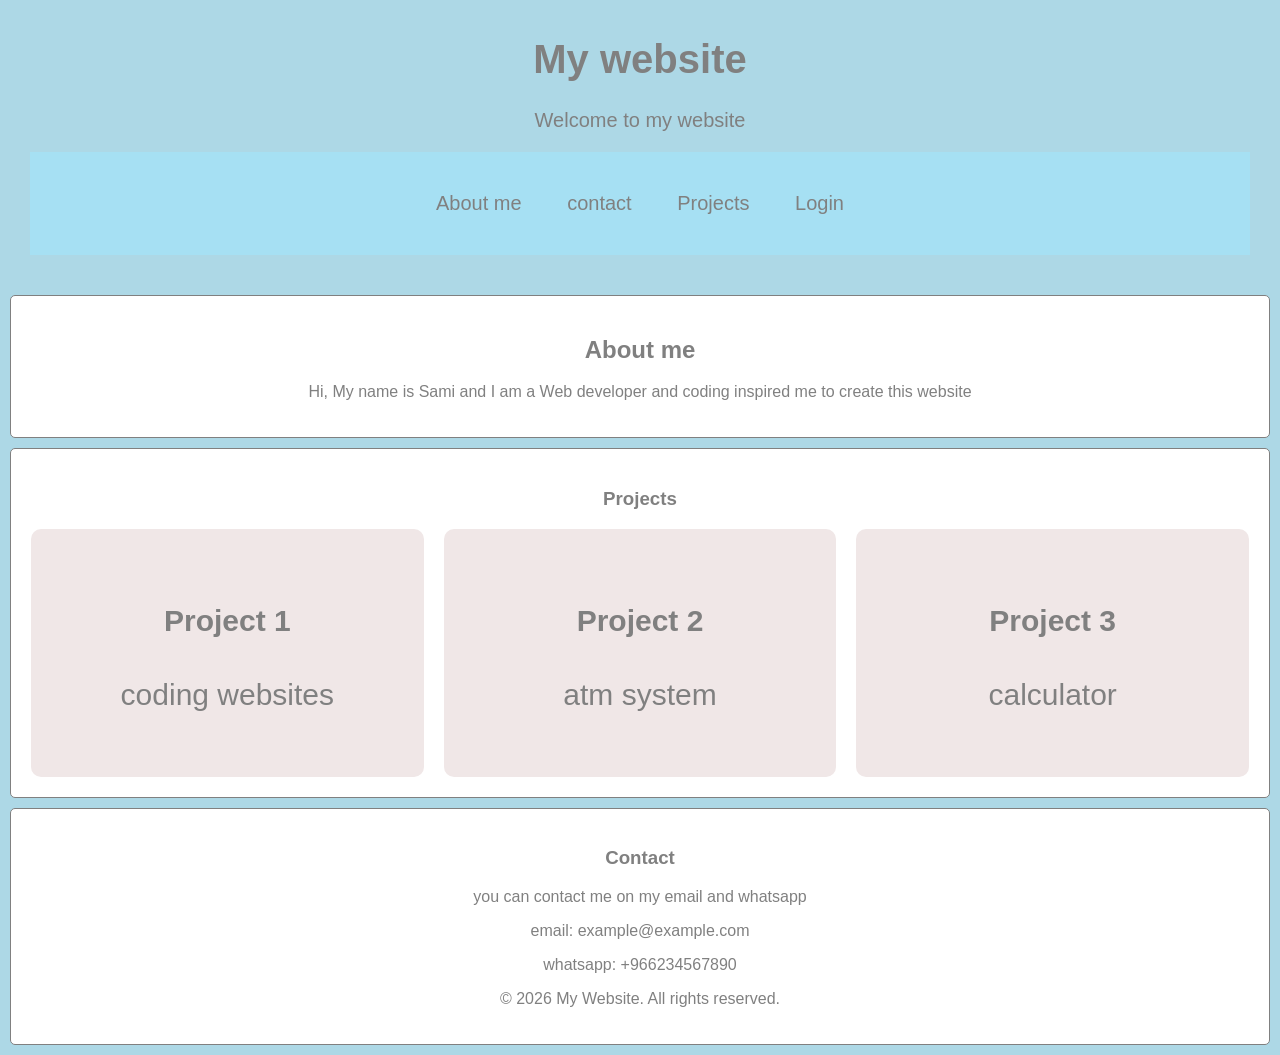
==== index.html @ 67c9583f "Add files via upload" ====
<!DOCTYPE html>
<html>
    <head>
        <header>
        <title>Welcome</title>
        <h1>My website</h1>
        <p>Welcome to my website</p>
        <nav>
            <a href="#About me">About me</a>
            <a href="#contact">contact</a>
            <a href="#projects">Projects</a>
            <a href="another page.html">Login</a>
        </nav>
        </header>
        <link rel="stylesheet" href="style.css">
    </head>
    <body>
    <section id="About me">
        <h2>About me</h2>
        <p>Hi, My name is Sami and I am a Web developer and coding inspired me to create this website</p>
    </section>
    <section id="projects">
        <h3>Projects</h3>
        <div class="container">
            <div class="card">
                <h4>Project 1</h4>
                <p>coding websites</p>
            </div>
            <div class="card">
                <h4>Project 2</h4>
                <p>atm system</p>
            </div>
            <div class="card">
                <h4>Project 3</h4>
                <p>calculator</p>
            </div>
        </div>
    </section>
    <section id="contact">
        <h3>Contact</h3>
        <p>you can contact me on my email and whatsapp</p>
        <p>email: example@example.com</p>
        <p>whatsapp: +966234567890</p>
        <p>© 2026 My Website. All rights reserved.</p>
    </section>
     </body>
</html>
---- style.css ----
body {
    background-color: lightblue;
    color: gray;
    text-align: center;
    margin: 0;
    padding: 0;
    font-family: Arial, sans-serif;
}
section {
    padding: 20px;
    margin: 10px;
    border: 1px solid gray;
    border-radius: 5px;
    background-color: white;
}
nav {
    background-color: rgb(166, 224, 243);
    padding: 40px;
    margin: 20px;
    justify-content: space-between;
}
nav a {
    color: gray;
    text-decoration: none;
    margin-top: 50px;
    padding: 20px;
}
.container {
    font-size: 30px;
    display: flex;
    align-items: center;
    justify-content: space-between;
    gap: 20px;
    margin-top: 15px;
}
.card {
    background-color:rgb(240, 231, 231);
    align-items: center;
    border-radius: 10px;
    flex: 1;
    padding: 35px;
}
header {
    font-size: 20px;
    padding: 10px;
}
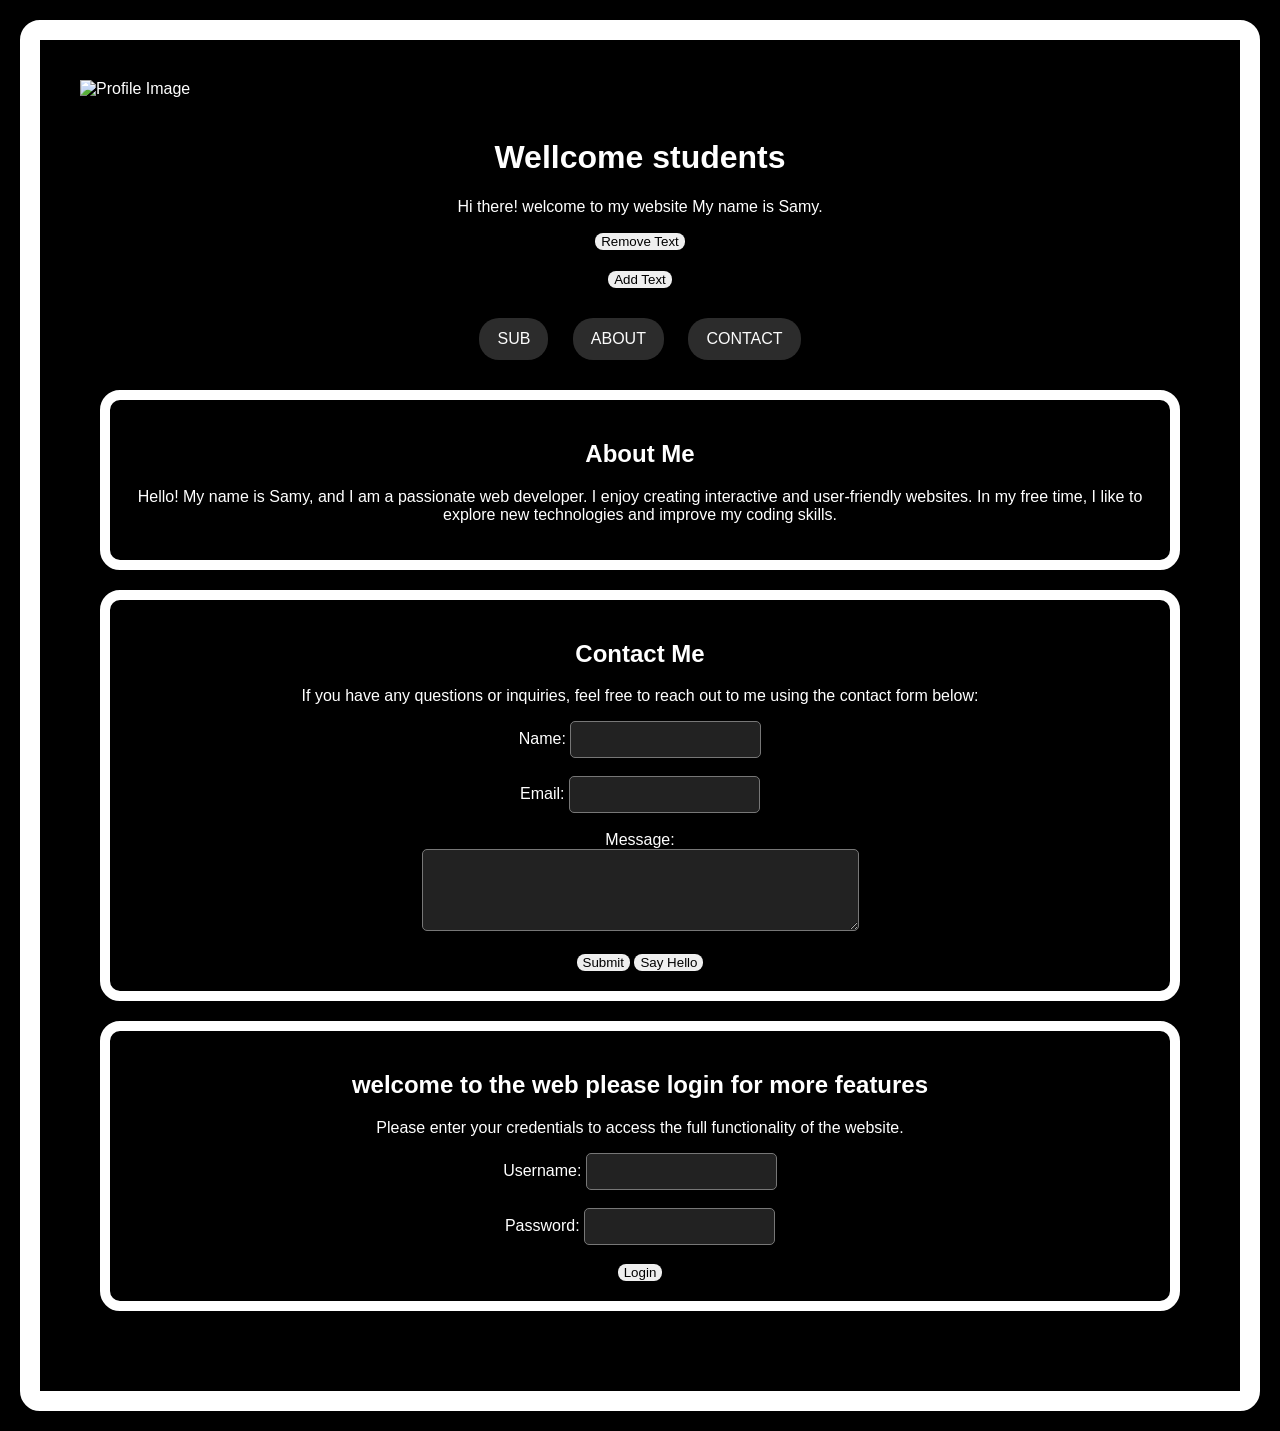
==== commit e4dec260: "Revise index.html with new sections and layout Updated the HTML structure and added new sections inc" ====
--- a/index.html
+++ b/index.html
@@ -1,47 +1,52 @@
 <!DOCTYPE html>
-<html>
-    <head>
-        <header>
-        <title>Welcome</title>
-        <h1>My website</h1>
-        <p>Welcome to my website</p>
-        <nav>
-            <a href="#About me">About me</a>
-            <a href="#contact">contact</a>
-            <a href="#projects">Projects</a>
-            <a href="another page.html">Login</a>
-        </nav>
+    <html lang="en">
+        <head>
+            <title>welcome</title>
+        </head>
+        <header id="header">
+        <img src="C:\Users\samys\OneDrive\المستندات\for coding sestion\I AM.... STEVEEE.jpg" alt="Profile Image" width="100" height="100" onclick="YOURCOOKED()">
         </header>
-        <link rel="stylesheet" href="style.css">
-    </head>
-    <body>
-    <section id="About me">
-        <h2>About me</h2>
-        <p>Hi, My name is Sami and I am a Web developer and coding inspired me to create this website</p>
-    </section>
-    <section id="projects">
-        <h3>Projects</h3>
-        <div class="container">
-            <div class="card">
-                <h4>Project 1</h4>
-                <p>coding websites</p>
-            </div>
-            <div class="card">
-                <h4>Project 2</h4>
-                <p>atm system</p>
-            </div>
-            <div class="card">
-                <h4>Project 3</h4>
-                <p>calculator</p>
-            </div>
-        </div>
-    </section>
-    <section id="contact">
-        <h3>Contact</h3>
-        <p>you can contact me on my email and whatsapp</p>
-        <p>email: example@example.com</p>
-        <p>whatsapp: +966234567890</p>
-        <p>© 2026 My Website. All rights reserved.</p>
-    </section>
-     </body>
-</html>+        <body>
+            <h1 id="title" onclick="Changestyle()">Wellcome students</h1>
+            <p id="text">Hi there! welcome to my website My name is Samy.</p>
+            <link rel="stylesheet" href="style.css">
+            <button onclick="removetext()">Remove Text</button>
+            <h2 id="heading"></h2>
+            <button onclick="addMessage()">Add Text</button>
+            <script src="script.js"></script>
+            <nav id="nav">
+            <a href="https://youtube.com/@DarkNova1232">SUB</a>
+            <a href="#about">ABOUT</a>
+            <a href="#contact">CONTACT</a>
+        </body>
+        <section id="about" class="about">
+            <h2 id="section">About Me</h2>
+            <p id="section1">Hello! My name is Samy, and I am a passionate web developer. I enjoy creating interactive and user-friendly websites. In my free time, I like to explore new technologies and improve my coding skills.</p>
+        </section>
+        <section id="contact" class="contact">
+            <h2 ID="idk">Contact Me</h2>
+            <p id="bababoy">If you have any questions or inquiries, feel free to reach out to me using the contact form below:</p>
+            <form method="post">
+                <label for="name">Name:</label>
+                <input type="text" id="name" name="name" required><br><br>
+                <label for="email">Email:</label>
+                <input type="email" id="email" name="email" required><br><br>
+                <label for="message">Message:</label><br>
+                <textarea id="message" name="message" rows="4" cols="50" required></textarea><br><br>
+                <button onclick="alertSubmit()">Submit</button>
+                <button onclick="sayHello()">Say Hello</button>
+            </form>
+        </section>
+        <p class="message"></p>
+        <section id="login" class="login">
+            <h2 id="login2">welcome to the web please login for more features</h2>
+            <p id="login3">Please enter your credentials to access the full functionality of the website.</p>
+            <form>
+                <label for="username">Username:</label>
+                <input type="text" id="username" name="username" required><br><br>
+                <label for="password">Password:</label>
+                <input type="password" id="password" name="password" required><br><br>
+                <button type="button">Login</button>
+            </form>
+        </section>
+    </html>
--- a/style.css
+++ b/style.css
@@ -1,46 +1,104 @@
+
 body {
-    background-color: lightblue;
-    color: gray;
+    background-color: black;
+    font-family: Arial, sans-serif;
+    align-items: center;
     text-align: center;
-    margin: 0;
-    padding: 0;
-    font-family: Arial, sans-serif;
+    color: white;
+    margin: 20px;
+    border: 20px solid white;
+    padding: 20px;
+    border-radius: 20px;
+}
+nav a {
+    text-decoration: none;
+    color: rgb(251, 251, 251);
+    text-align: center;
+    background-color:rgb(44, 44, 44);    display: inline-block;
+    text-transform: uppercase;
+    margin: 10px;
+    padding: 12px 18px;
+    border-radius: 8px;
+    transition: background-color 0.2s, color 0.2s;
+    display:inline-flex;
+    border-radius: 20px;
+    
 }
 section {
+    background-color: black;
+    color: white;
     padding: 20px;
+    text-align: center;
+    margin: 20px;
+    border: 10px solid white;
+    margin-bottom: 20px;
+    border-radius: 20px;
+}
+.email {
+    color: white;
+    text-decoration: none;
+    padding: 10px;
     margin: 10px;
-    border: 1px solid gray;
-    border-radius: 5px;
-    background-color: white;
+    background-color: #333;
+    border-radius: 20px;
 }
 nav {
-    background-color: rgb(166, 224, 243);
-    padding: 40px;
-    margin: 20px;
-    justify-content: space-between;
+    background-color: black;
+    padding: 20px;
+    margin-bottom: 20px;
 }
-nav a {
-    color: gray;
-    text-decoration: none;
-    margin-top: 50px;
-    padding: 20px;
+html {
+    background-color: black;
+    color: white;
+    scrollbar-color: white black;
+    scrollbar-width: thin; 
+    scroll-behavior: smooth;
 }
-.container {
-    font-size: 30px;
-    display: flex;
-    align-items: center;
-    justify-content: space-between;
-    gap: 20px;
-    margin-top: 15px;
+* {
+    box-sizing: border-box;
 }
-.card {
-    background-color:rgb(240, 231, 231);
-    align-items: center;
-    border-radius: 10px;
-    flex: 1;
-    padding: 35px;
+button {
+    border: none;
+    border-radius: 8px;
+    cursor: pointer;
+    transition: transform 0.2s;
+}
+button:hover {
+    transform: scale(1.05);
+}
+
+input:focus, textarea:focus {
+    outline: 2px solid white;
+}
+input, textarea {
+    background-color: #222;
+    color: white;
+    border: 1px solid #777;
+    padding: 10px;
+    border-radius: 5px;
+    max-width: 100%;
 }
 header {
-    font-size: 20px;
-    padding: 10px;
-}+    background-color: black;
+    color: white;
+    padding: 20px;
+    text-align: left;
+}
+@media screen and (max-width: 768px) {
+    nav a {
+        font-size: 14px;
+    }
+    
+}
+@media screen and (max-width: 480px) {
+    nav a {
+        font-size: 12px;
+        padding: 8px 12px;
+    }
+}
+@media screen and (max-width: 1080px) {
+    nav a {
+        font-size: 10px;
+        padding: 6px 8px;
+    }
+}
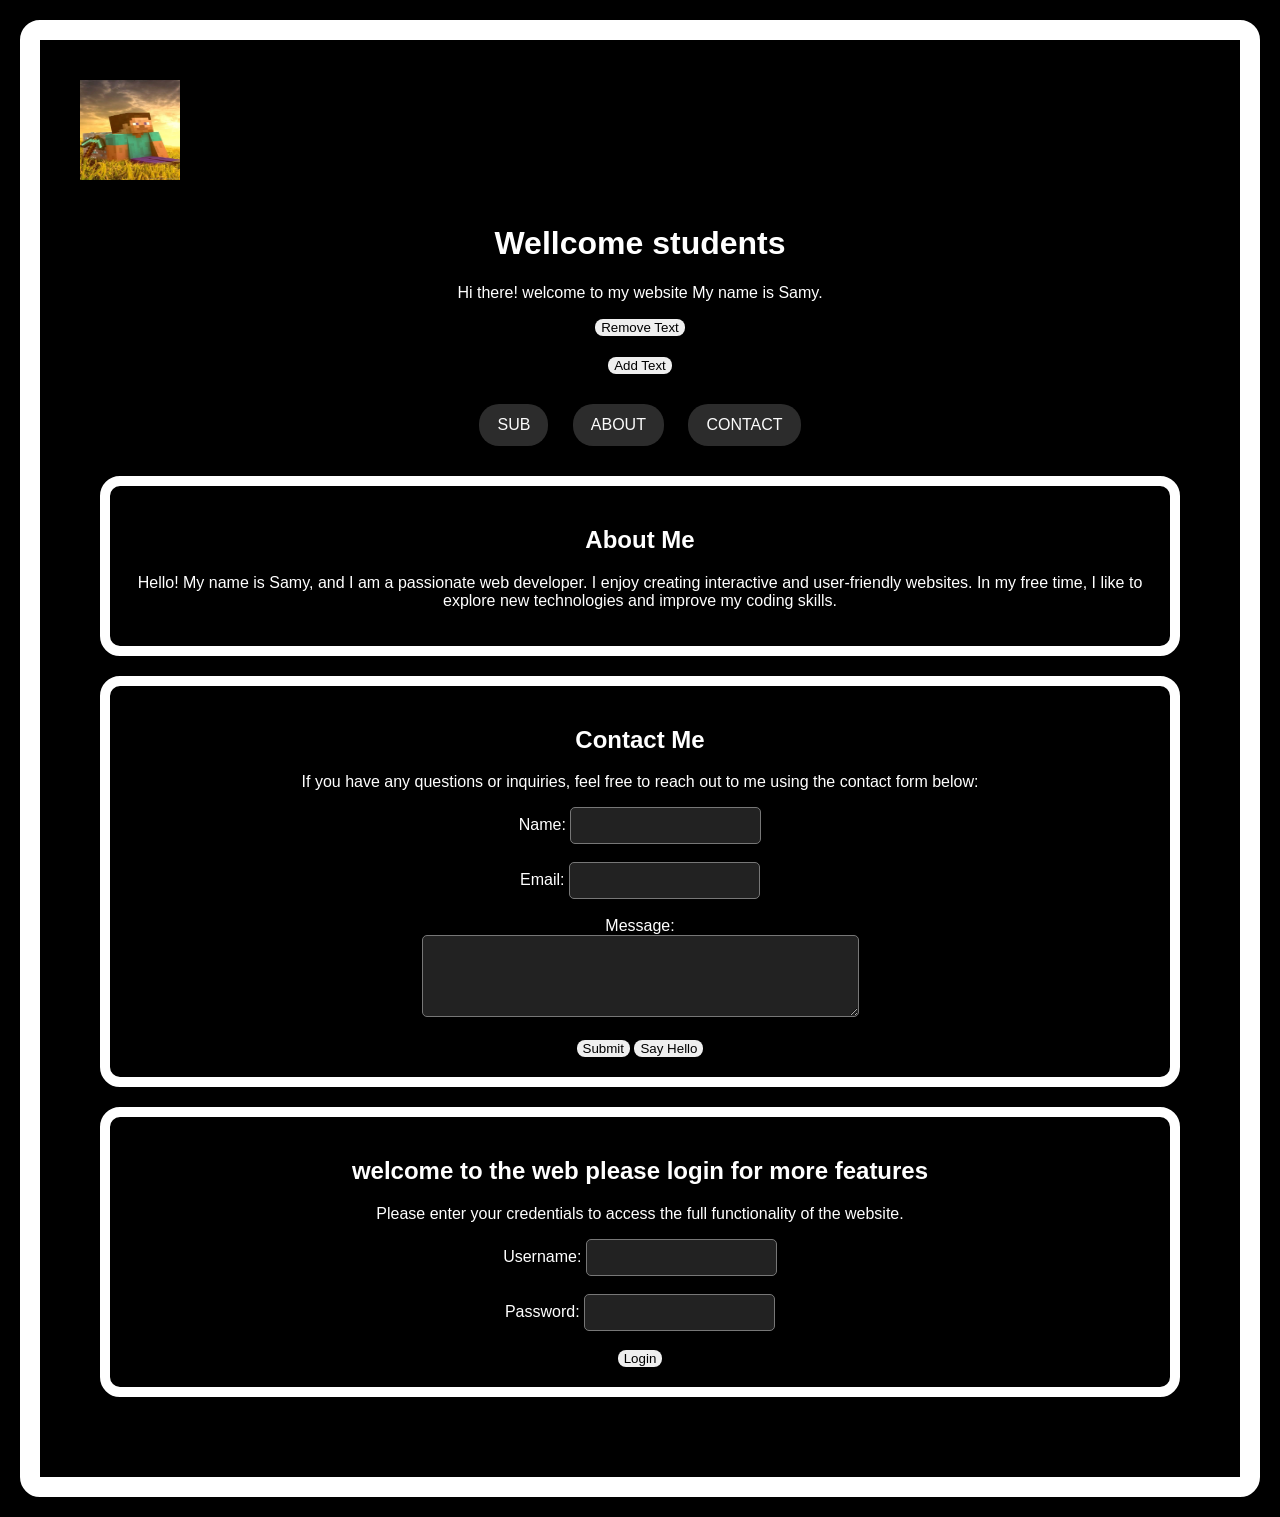
==== commit 7be5c7a3: "Update index.html" ====
--- a/index.html
+++ b/index.html
@@ -4,7 +4,7 @@
             <title>welcome</title>
         </head>
         <header id="header">
-        <img src="C:\Users\samys\OneDrive\المستندات\for coding sestion\I AM.... STEVEEE.jpg" alt="Profile Image" width="100" height="100" onclick="YOURCOOKED()">
+        <img src="I AM.... STEVEEE.jpg" alt="Profile Image" width="100" height="100" onclick="YOURCOOKED()">
         </header>
         <body>
             <h1 id="title" onclick="Changestyle()">Wellcome students</h1>
